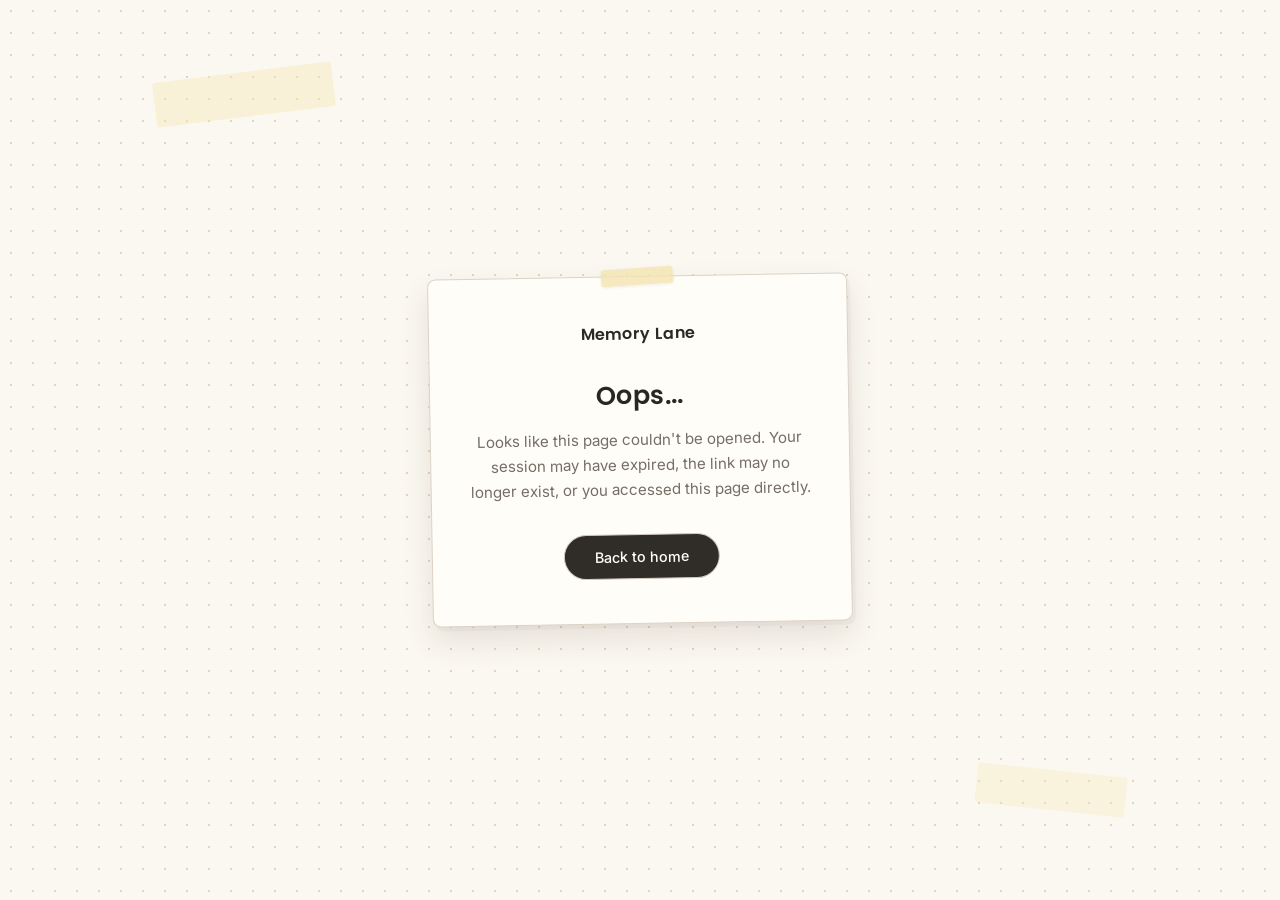
==== fallback.html @ 2fe90630 "Initial Memory Lane deployment" ====
<!DOCTYPE html>
<html lang="en">
<head>
<meta charset="UTF-8">
<meta name="viewport" content="width=device-width, initial-scale=1.0">
<meta name="description" content="Memory Lane could not open this page.">
<title>Memory Lane</title>

<link rel="preconnect" href="https://fonts.googleapis.com">
<link rel="preconnect" href="https://fonts.gstatic.com" crossorigin>
<link href="https://fonts.googleapis.com/css2?family=Poppins:wght@600&family=Inter:wght@400;500&display=swap" rel="stylesheet">

<style>
  :root {
    --bg: #FBF8F1;
    --card-bg: #FFFDF8;
    --text: #2B2926;
    --text-muted: #766E65;
    --text-faint: #A0988E;
    --border: #DCD3C7;

    --radius-lg: 8px;
    --radius-full: 999px;

    --shadow:
      0 14px 30px rgba(70, 55, 40, 0.12),
      3px 4px 0 rgba(70, 55, 40, 0.04);
  }


  /* ==========================
     RESET
  ========================== */

  * {
    margin: 0;
    padding: 0;
    box-sizing: border-box;
  }


  /* ==========================
     BODY
  ========================== */

  body {

    min-height: 100vh;

    display: flex;

    justify-content: center;

    align-items: center;

    font-family: 'Inter', sans-serif;

    background-color: var(--bg);

    color: var(--text);

    padding: 24px;

    /*
       Same paper texture as
       your Memory Lane pages
    */

    background-image:
      radial-gradient(
        #DED5C9 0.8px,
        transparent 0.8px
      );

    background-size: 22px 22px;

    position: relative;

    overflow: hidden;

  }


  /* ==========================
     DECORATIVE PAPER LAYERS
  ========================== */

  body::before {

    content: "";

    position: fixed;

    width: 180px;

    height: 45px;

    background: rgba(244, 229, 178, 0.72);

    top: 8%;

    left: 12%;

    transform: rotate(-7deg);

    border-radius: 3px;

    opacity: .55;

    pointer-events: none;

  }


  body::after {

    content: "";

    position: fixed;

    width: 150px;

    height: 40px;

    background: rgba(244, 229, 178, 0.65);

    bottom: 10%;

    right: 12%;

    transform: rotate(6deg);

    border-radius: 3px;

    opacity: .5;

    pointer-events: none;

  }


  /* ==========================
     ERROR CARD
  ========================== */

  .card {

    width: 100%;

    max-width: 420px;

    background: var(--card-bg);

    border: 1px solid var(--border);

    border-radius: var(--radius-lg);

    padding: 44px 36px;

    text-align: center;

    box-shadow: var(--shadow);

    animation: rise 0.5s ease;

    /*
       Slight handmade rotation
    */

    transform: rotate(-1deg);

    position: relative;

  }


  /* ==========================
     TAPE
  ========================== */

  .card::before {

    content: "";

    position: absolute;

    width: 72px;

    height: 17px;

    background: rgba(244, 229, 178, .8);

    top: -9px;

    left: 50%;

    transform: translateX(-50%) rotate(-3deg);

    border-radius: 3px;

    box-shadow:
      0 1px 3px rgba(70, 55, 40, .08);

  }


  /* ==========================
     LOGO
  ========================== */

  .logo {

    font-family: 'Poppins', sans-serif;

    font-size: 1rem;

    font-weight: 600;

    color: var(--text);

    letter-spacing: .02em;

    margin-bottom: 30px;

  }


  /* ==========================
     TITLE
  ========================== */

  h1 {

    font-family: 'Poppins', sans-serif;

    font-size: 1.6rem;

    font-weight: 600;

    margin-bottom: 12px;

    letter-spacing: -0.01em;

    color: #292724;

  }


  /* ==========================
     MESSAGE
  ========================== */

  p {

    color: var(--text-muted);

    font-size: .95rem;

    line-height: 1.65;

    margin-bottom: 32px;

  }


  /* ==========================
     HOME BUTTON
  ========================== */

  a {

    display: inline-block;

    border: 1px solid #D4CBC0;

    cursor: pointer;

    text-decoration: none;

    padding: 13px 30px;

    border-radius: var(--radius-full);

    font-size: .9rem;

    font-weight: 500;

    font-family: 'Inter', sans-serif;

    background: #302D29;

    color: #FFFDF8;

    transition:
      transform .2s ease,
      box-shadow .2s ease,
      background .2s ease;

  }


  a:hover {

    transform: translateY(-2px);

    background: #49443E;

    box-shadow:
      0 10px 22px rgba(60, 45, 30, .16);

  }


  a:focus-visible {

    outline: 2px solid #302D29;

    outline-offset: 3px;

  }


  /* ==========================
     FOOTER
  ========================== */

  .footer {

    margin-top: 28px;

    padding-top: 18px;

    border-top: 1px solid #E3DBD0;

    font-size: .8rem;

    color: var(--text-faint);

  }


  /* ==========================
     ANIMATION
  ========================== */

  @keyframes rise {

    from {

      opacity: 0;

      transform:
        translateY(12px)
        rotate(-1deg);

    }

    to {

      opacity: 1;

      transform:
        translateY(0)
        rotate(-1deg);

    }

  }


  /* ==========================
     REDUCED MOTION
  ========================== */

  @media (prefers-reduced-motion: reduce) {

    .card {

      animation: none;

    }

    a {

      transition: none;

    }

  }


  /* ==========================
     MOBILE
  ========================== */

  @media (max-width: 480px) {

    body {

      padding: 18px;

    }

    .card {

      padding: 36px 24px;

    }

    h1 {

      font-size: 1.35rem;

    }

  }

</style>
</head>

<body>

<div class="card" role="alert" aria-live="polite">

  <div class="logo">Memory Lane</div>

  <h1 id="title">Oops...</h1>

  <p id="message">
    Looks like this page couldn't be opened. Your session may have
    expired, the link may no longer exist, or you accessed this
    page directly.
  </p>

  <a href="../index.html">Back to home</a>

</div>

<script>
  const params = new URLSearchParams(window.location.search);
  const reason = params.get("reason");

  const title = document.getElementById("title");
  const message = document.getElementById("message");

  const reasons = {
    expired: {
      title: "Session expired",
      message: "This memory session has already expired. Start a new one to create another memory."
    },
    camera: {
      title: "Camera not available",
      message: "We couldn't access your camera. Please allow camera permission and try again."
    },
    photos: {
      title: "No photos found",
      message: "It looks like there aren't any captured photos yet. Let's start a new session."
    },
    editor: {
      title: "Nothing to edit",
      message: "There are no selected photos available for editing."
    },
    "404": {
      title: "Page not found",
      message: "The page you're looking for doesn't exist or may have been moved."
    }
  };

  const match = reasons[reason];
  if (match) {
    title.textContent = match.title;
    message.textContent = match.message;
  }
</script>

</body>
</html>
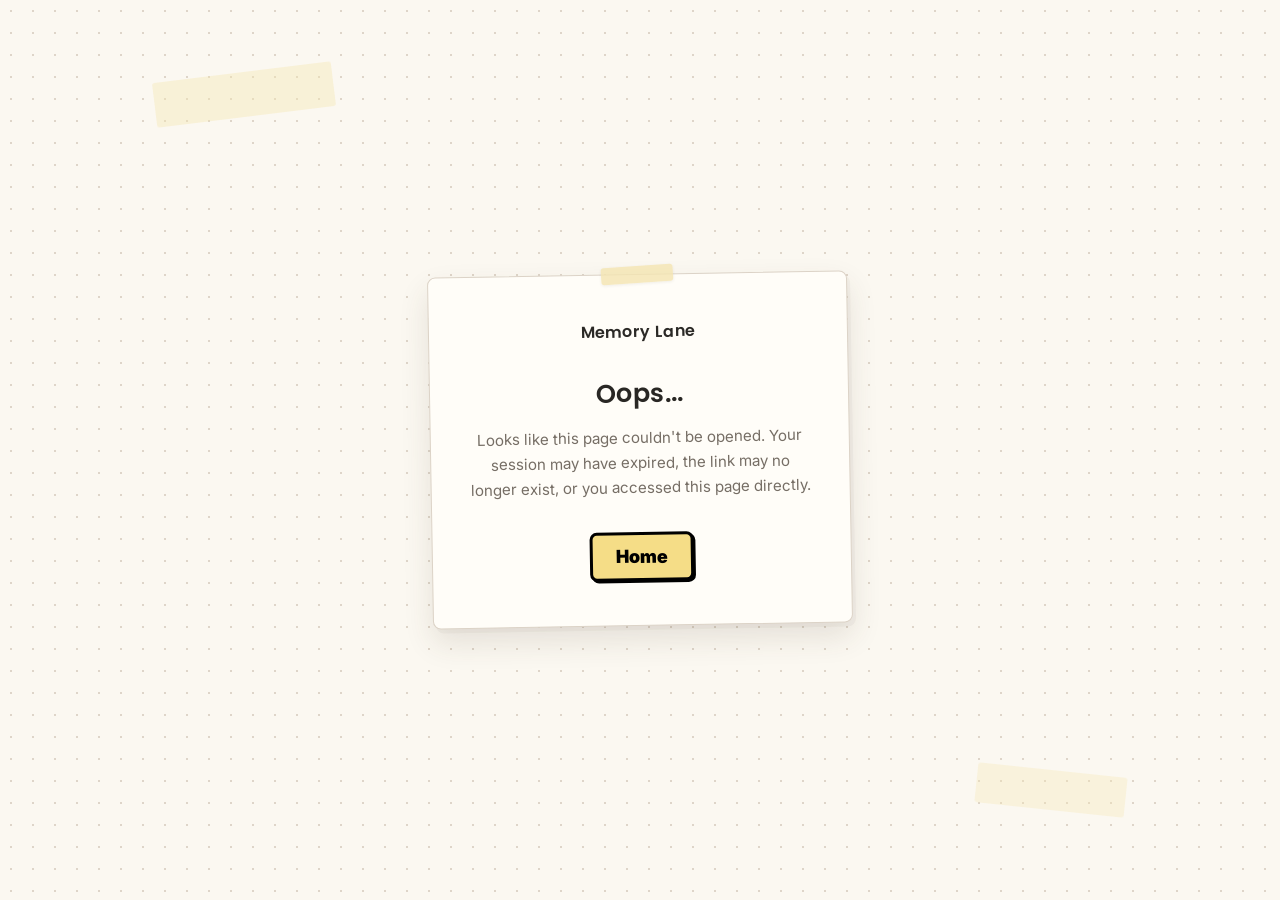
==== commit 05c09793: "Fixed few HTML Files" ====
--- a/fallback.html
+++ b/fallback.html
@@ -1,477 +1,432 @@
-<!DOCTYPE html>
+<!doctype html>
 <html lang="en">
-<head>
-<meta charset="UTF-8">
-<meta name="viewport" content="width=device-width, initial-scale=1.0">
-<meta name="description" content="Memory Lane could not open this page.">
-<title>Memory Lane</title>
-
-<link rel="preconnect" href="https://fonts.googleapis.com">
-<link rel="preconnect" href="https://fonts.gstatic.com" crossorigin>
-<link href="https://fonts.googleapis.com/css2?family=Poppins:wght@600&family=Inter:wght@400;500&display=swap" rel="stylesheet">
-
-<style>
-  :root {
-    --bg: #FBF8F1;
-    --card-bg: #FFFDF8;
-    --text: #2B2926;
-    --text-muted: #766E65;
-    --text-faint: #A0988E;
-    --border: #DCD3C7;
-
-    --radius-lg: 8px;
-    --radius-full: 999px;
-
-    --shadow:
-      0 14px 30px rgba(70, 55, 40, 0.12),
-      3px 4px 0 rgba(70, 55, 40, 0.04);
-  }
-
-
-  /* ==========================
+  <head>
+    <meta charset="UTF-8" />
+    <meta name="viewport" content="width=device-width, initial-scale=1.0" />
+    <meta name="description" content="Memory Lane could not open this page." />
+    <title>Memory Lane</title>
+
+    <link rel="preconnect" href="https://fonts.googleapis.com" />
+    <link rel="preconnect" href="https://fonts.gstatic.com" crossorigin />
+    <link
+      href="https://fonts.googleapis.com/css2?family=Poppins:wght@600&family=Inter:wght@400;500&display=swap"
+      rel="stylesheet"
+    />
+    <link rel="icon" href="../assets//icons/favicon1.png" type="image/x-icon" />
+
+    <style>
+      :root {
+        --bg: #fbf8f1;
+        --card-bg: #fffdf8;
+        --text: #2b2926;
+        --text-muted: #766e65;
+        --text-faint: #a0988e;
+        --border: #dcd3c7;
+
+        --radius-lg: 8px;
+        --radius-full: 999px;
+
+        --shadow:
+          0 14px 30px rgba(70, 55, 40, 0.12), 3px 4px 0 rgba(70, 55, 40, 0.04);
+      }
+
+      /* ==========================
      RESET
   ========================== */
 
-  * {
-    margin: 0;
-    padding: 0;
-    box-sizing: border-box;
-  }
-
-
-  /* ==========================
+      * {
+        margin: 0;
+        padding: 0;
+        box-sizing: border-box;
+      }
+
+      /* ==========================
      BODY
   ========================== */
 
-  body {
-
-    min-height: 100vh;
-
-    display: flex;
-
-    justify-content: center;
-
-    align-items: center;
-
-    font-family: 'Inter', sans-serif;
-
-    background-color: var(--bg);
-
-    color: var(--text);
-
-    padding: 24px;
-
-    /*
+      body {
+        min-height: 100vh;
+
+        display: flex;
+
+        justify-content: center;
+
+        align-items: center;
+
+        font-family: "Inter", sans-serif;
+
+        background-color: var(--bg);
+
+        color: var(--text);
+
+        padding: 24px;
+
+        /*
        Same paper texture as
        your Memory Lane pages
     */
 
-    background-image:
-      radial-gradient(
-        #DED5C9 0.8px,
-        transparent 0.8px
-      );
-
-    background-size: 22px 22px;
-
-    position: relative;
-
-    overflow: hidden;
-
-  }
-
-
-  /* ==========================
+        background-image: radial-gradient(#ded5c9 0.8px, transparent 0.8px);
+
+        background-size: 22px 22px;
+
+        position: relative;
+
+        overflow: hidden;
+      }
+
+      /* ==========================
      DECORATIVE PAPER LAYERS
   ========================== */
 
-  body::before {
-
-    content: "";
-
-    position: fixed;
-
-    width: 180px;
-
-    height: 45px;
-
-    background: rgba(244, 229, 178, 0.72);
-
-    top: 8%;
-
-    left: 12%;
-
-    transform: rotate(-7deg);
-
-    border-radius: 3px;
-
-    opacity: .55;
-
-    pointer-events: none;
-
-  }
-
-
-  body::after {
-
-    content: "";
-
-    position: fixed;
-
-    width: 150px;
-
-    height: 40px;
-
-    background: rgba(244, 229, 178, 0.65);
-
-    bottom: 10%;
-
-    right: 12%;
-
-    transform: rotate(6deg);
-
-    border-radius: 3px;
-
-    opacity: .5;
-
-    pointer-events: none;
-
-  }
-
-
-  /* ==========================
+      body::before {
+        content: "";
+
+        position: fixed;
+
+        width: 180px;
+
+        height: 45px;
+
+        background: rgba(244, 229, 178, 0.72);
+
+        top: 8%;
+
+        left: 12%;
+
+        transform: rotate(-7deg);
+
+        border-radius: 3px;
+
+        opacity: 0.55;
+
+        pointer-events: none;
+      }
+
+      body::after {
+        content: "";
+
+        position: fixed;
+
+        width: 150px;
+
+        height: 40px;
+
+        background: rgba(244, 229, 178, 0.65);
+
+        bottom: 10%;
+
+        right: 12%;
+
+        transform: rotate(6deg);
+
+        border-radius: 3px;
+
+        opacity: 0.5;
+
+        pointer-events: none;
+      }
+
+      /* ==========================
      ERROR CARD
   ========================== */
 
-  .card {
-
-    width: 100%;
-
-    max-width: 420px;
-
-    background: var(--card-bg);
-
-    border: 1px solid var(--border);
-
-    border-radius: var(--radius-lg);
-
-    padding: 44px 36px;
-
-    text-align: center;
-
-    box-shadow: var(--shadow);
-
-    animation: rise 0.5s ease;
-
-    /*
+      .card {
+        width: 100%;
+
+        max-width: 420px;
+
+        background: var(--card-bg);
+
+        border: 1px solid var(--border);
+
+        border-radius: var(--radius-lg);
+
+        padding: 44px 36px;
+
+        text-align: center;
+
+        box-shadow: var(--shadow);
+
+        animation: rise 0.5s ease;
+
+        /*
        Slight handmade rotation
     */
 
-    transform: rotate(-1deg);
-
-    position: relative;
-
-  }
-
-
-  /* ==========================
+        transform: rotate(-1deg);
+
+        position: relative;
+      }
+
+      /* ==========================
      TAPE
   ========================== */
 
-  .card::before {
-
-    content: "";
-
-    position: absolute;
-
-    width: 72px;
-
-    height: 17px;
-
-    background: rgba(244, 229, 178, .8);
-
-    top: -9px;
-
-    left: 50%;
-
-    transform: translateX(-50%) rotate(-3deg);
-
-    border-radius: 3px;
-
-    box-shadow:
-      0 1px 3px rgba(70, 55, 40, .08);
-
-  }
-
-
-  /* ==========================
+      .card::before {
+        content: "";
+
+        position: absolute;
+
+        width: 72px;
+
+        height: 17px;
+
+        background: rgba(244, 229, 178, 0.8);
+
+        top: -9px;
+
+        left: 50%;
+
+        transform: translateX(-50%) rotate(-3deg);
+
+        border-radius: 3px;
+
+        box-shadow: 0 1px 3px rgba(70, 55, 40, 0.08);
+      }
+
+      /* ==========================
      LOGO
   ========================== */
 
-  .logo {
-
-    font-family: 'Poppins', sans-serif;
-
-    font-size: 1rem;
-
-    font-weight: 600;
-
-    color: var(--text);
-
-    letter-spacing: .02em;
-
-    margin-bottom: 30px;
-
-  }
-
-
-  /* ==========================
+      .logo {
+        font-family: "Poppins", sans-serif;
+
+        font-size: 1rem;
+
+        font-weight: 600;
+
+        color: var(--text);
+
+        letter-spacing: 0.02em;
+
+        margin-bottom: 30px;
+      }
+
+      /* ==========================
      TITLE
   ========================== */
 
-  h1 {
-
-    font-family: 'Poppins', sans-serif;
-
-    font-size: 1.6rem;
-
-    font-weight: 600;
-
-    margin-bottom: 12px;
-
-    letter-spacing: -0.01em;
-
-    color: #292724;
-
-  }
-
-
-  /* ==========================
+      h1 {
+        font-family: "Poppins", sans-serif;
+
+        font-size: 1.6rem;
+
+        font-weight: 600;
+
+        margin-bottom: 12px;
+
+        letter-spacing: -0.01em;
+
+        color: #292724;
+      }
+
+      /* ==========================
      MESSAGE
   ========================== */
 
-  p {
-
-    color: var(--text-muted);
-
-    font-size: .95rem;
-
-    line-height: 1.65;
-
-    margin-bottom: 32px;
-
-  }
-
-
-  /* ==========================
+      p {
+        color: var(--text-muted);
+
+        font-size: 0.95rem;
+
+        line-height: 1.65;
+
+        margin-bottom: 32px;
+      }
+
+      /* ==========================
      HOME BUTTON
   ========================== */
 
-  a {
-
-    display: inline-block;
-
-    border: 1px solid #D4CBC0;
-
-    cursor: pointer;
-
-    text-decoration: none;
-
-    padding: 13px 30px;
-
-    border-radius: var(--radius-full);
-
-    font-size: .9rem;
-
-    font-weight: 500;
-
-    font-family: 'Inter', sans-serif;
-
-    background: #302D29;
-
-    color: #FFFDF8;
-
-    transition:
-      transform .2s ease,
-      box-shadow .2s ease,
-      background .2s ease;
-
-  }
-
-
-  a:hover {
-
-    transform: translateY(-2px);
-
-    background: #49443E;
-
-    box-shadow:
-      0 10px 22px rgba(60, 45, 30, .16);
-
-  }
-
-
-  a:focus-visible {
-
-    outline: 2px solid #302D29;
-
-    outline-offset: 3px;
-
-  }
-
-
-  /* ==========================
+      a {
+        display: inline-block;
+
+        border: 1px solid #d4cbc0;
+
+        cursor: pointer;
+
+        text-decoration: none;
+
+        padding: 13px 30px;
+
+        border-radius: var(--radius-full);
+
+        font-size: 0.9rem;
+
+        font-weight: 500;
+
+        font-family: "Inter", sans-serif;
+
+        background: #302d29;
+
+        color: #fffdf8;
+
+        transition:
+          transform 0.2s ease,
+          box-shadow 0.2s ease,
+          background 0.2s ease;
+      }
+
+      a:hover {
+        transform: translateY(-2px);
+
+        background: #49443e;
+
+        box-shadow: 0 10px 22px rgba(60, 45, 30, 0.16);
+      }
+
+      a:focus-visible {
+        outline: 2px solid #302d29;
+
+        outline-offset: 3px;
+      }
+
+      /* ==========================
      FOOTER
   ========================== */
 
-  .footer {
-
-    margin-top: 28px;
-
-    padding-top: 18px;
-
-    border-top: 1px solid #E3DBD0;
-
-    font-size: .8rem;
-
-    color: var(--text-faint);
-
-  }
-
-
-  /* ==========================
+      .footer {
+        margin-top: 28px;
+
+        padding-top: 18px;
+
+        border-top: 1px solid #e3dbd0;
+
+        font-size: 0.8rem;
+
+        color: var(--text-faint);
+      }
+
+      /* ==========================
      ANIMATION
   ========================== */
 
-  @keyframes rise {
-
-    from {
-
-      opacity: 0;
-
-      transform:
-        translateY(12px)
-        rotate(-1deg);
-
-    }
-
-    to {
-
-      opacity: 1;
-
-      transform:
-        translateY(0)
-        rotate(-1deg);
-
-    }
-
-  }
-
-
-  /* ==========================
+      @keyframes rise {
+        from {
+          opacity: 0;
+
+          transform: translateY(12px) rotate(-1deg);
+        }
+
+        to {
+          opacity: 1;
+
+          transform: translateY(0) rotate(-1deg);
+        }
+      }
+
+      /* ==========================
      REDUCED MOTION
   ========================== */
 
-  @media (prefers-reduced-motion: reduce) {
-
-    .card {
-
-      animation: none;
-
-    }
-
-    a {
-
-      transition: none;
-
-    }
-
-  }
-
-
-  /* ==========================
+      @media (prefers-reduced-motion: reduce) {
+        .card {
+          animation: none;
+        }
+
+        a {
+          transition: none;
+        }
+      }
+
+      /* ==========================
      MOBILE
   ========================== */
 
-  @media (max-width: 480px) {
-
-    body {
-
-      padding: 18px;
-
-    }
-
-    .card {
-
-      padding: 36px 24px;
-
-    }
-
-    h1 {
-
-      font-size: 1.35rem;
-
-    }
-
-  }
-
-</style>
-</head>
-
-<body>
-
-<div class="card" role="alert" aria-live="polite">
-
-  <div class="logo">Memory Lane</div>
-
-  <h1 id="title">Oops...</h1>
-
-  <p id="message">
-    Looks like this page couldn't be opened. Your session may have
-    expired, the link may no longer exist, or you accessed this
-    page directly.
-  </p>
-
-  <a href="../index.html">Back to home</a>
-
-</div>
-
-<script>
-  const params = new URLSearchParams(window.location.search);
-  const reason = params.get("reason");
-
-  const title = document.getElementById("title");
-  const message = document.getElementById("message");
-
-  const reasons = {
-    expired: {
-      title: "Session expired",
-      message: "This memory session has already expired. Start a new one to create another memory."
-    },
-    camera: {
-      title: "Camera not available",
-      message: "We couldn't access your camera. Please allow camera permission and try again."
-    },
-    photos: {
-      title: "No photos found",
-      message: "It looks like there aren't any captured photos yet. Let's start a new session."
-    },
-    editor: {
-      title: "Nothing to edit",
-      message: "There are no selected photos available for editing."
-    },
-    "404": {
-      title: "Page not found",
-      message: "The page you're looking for doesn't exist or may have been moved."
-    }
-  };
-
-  const match = reasons[reason];
-  if (match) {
-    title.textContent = match.title;
-    message.textContent = match.message;
-  }
-</script>
-
-</body>
-</html>+      @media (max-width: 480px) {
+        body {
+          padding: 18px;
+        }
+
+        .card {
+          padding: 36px 24px;
+        }
+
+        h1 {
+          font-size: 1.35rem;
+        }
+      }
+
+button {
+  background: #f5dd87;
+  font-family: inherit;
+  padding: 0.6em 1.3em;
+  font-weight: 900;
+  font-size: 18px;
+  border: 3px solid black;
+  border-radius: 0.4em;
+  box-shadow: 0.1em 0.1em;
+  cursor: pointer;
+}
+
+button:hover {
+  transform: translate(-0.05em, -0.05em);
+  box-shadow: 0.15em 0.15em;
+}
+
+button:active {
+  transform: translate(0.05em, 0.05em);
+  box-shadow: 0.05em 0.05em;
+}
+
+    </style>
+  </head>
+
+  <body>
+    <div class="card" role="alert" aria-live="polite">
+      <div class="logo">Memory Lane</div>
+
+      <h1 id="title">Oops...</h1>
+
+      <p id="message">
+        Looks like this page couldn't be opened. Your session may have expired,
+        the link may no longer exist, or you accessed this page directly.
+      </p>
+
+      <button onclick="window.location.href='index.html'">Home</button>
+
+    </div>
+
+    <script>
+      const params = new URLSearchParams(window.location.search);
+      const reason = params.get("reason");
+
+      const title = document.getElementById("title");
+      const message = document.getElementById("message");
+
+      const reasons = {
+        expired: {
+          title: "Session expired",
+          message:
+            "This memory session has already expired. Start a new one to create another memory.",
+        },
+        camera: {
+          title: "Camera not available",
+          message:
+            "We couldn't access your camera. Please allow camera permission and try again.",
+        },
+        photos: {
+          title: "No photos found",
+          message:
+            "It looks like there aren't any captured photos yet. Let's start a new session.",
+        },
+        editor: {
+          title: "Nothing to edit",
+          message: "There are no selected photos available for editing.",
+        },
+        404: {
+          title: "Page not found",
+          message:
+            "The page you're looking for doesn't exist or may have been moved.",
+        },
+      };
+
+      const match = reasons[reason];
+      if (match) {
+        title.textContent = match.title;
+        message.textContent = match.message;
+      }
+    </script>
+  </body>
+</html>
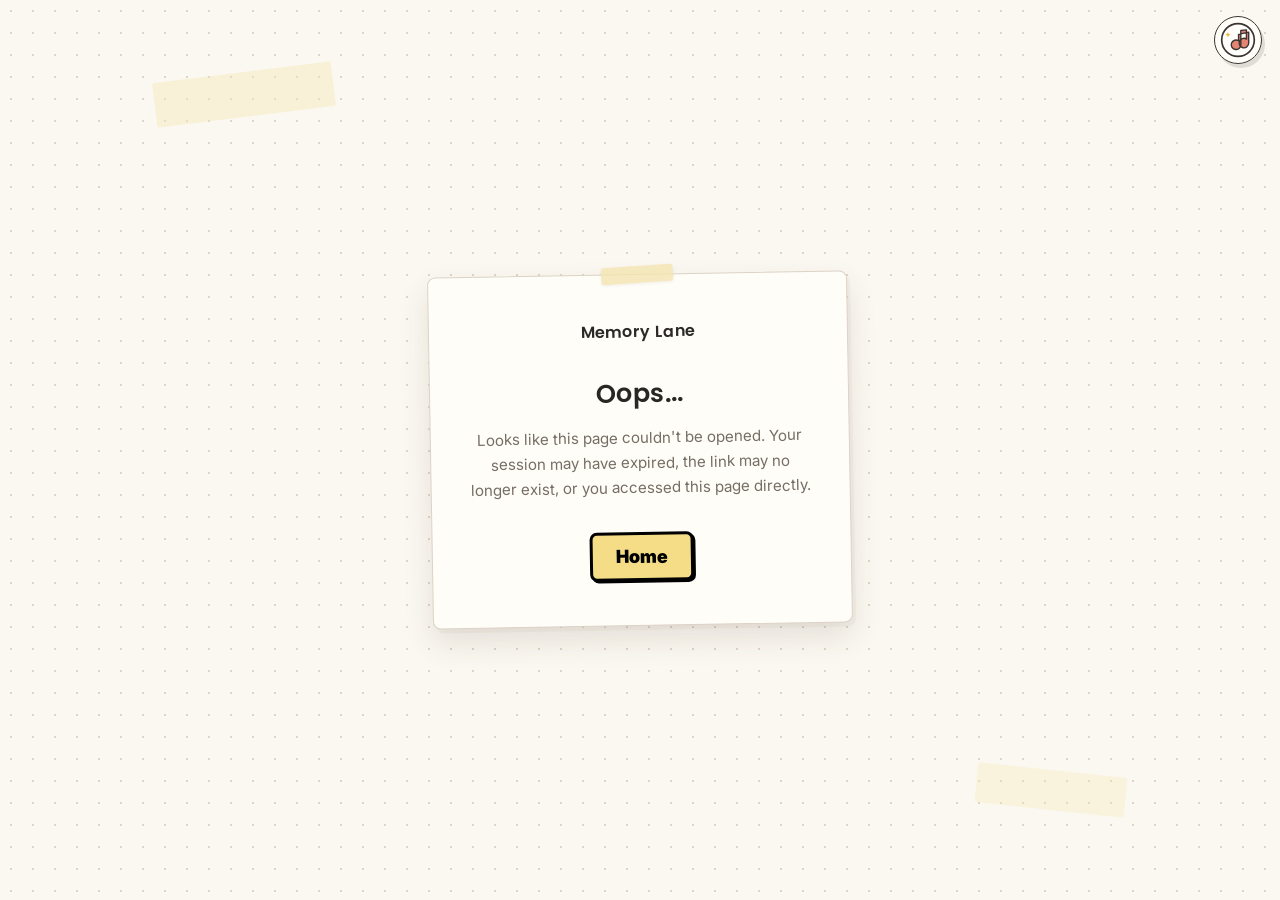
==== commit c207b0bc: "Updates from copilot used 200 credits" ====
--- a/fallback.html
+++ b/fallback.html
@@ -13,6 +13,8 @@
       rel="stylesheet"
     />
     <link rel="icon" href="../assets//icons/favicon1.png" type="image/x-icon" />
+    <link rel="stylesheet" href="css/music.css" />
+    <link rel="stylesheet" href="css/tape.css" />
 
     <style>
       :root {
@@ -348,28 +350,27 @@
         }
       }
 
-button {
-  background: #f5dd87;
-  font-family: inherit;
-  padding: 0.6em 1.3em;
-  font-weight: 900;
-  font-size: 18px;
-  border: 3px solid black;
-  border-radius: 0.4em;
-  box-shadow: 0.1em 0.1em;
-  cursor: pointer;
-}
-
-button:hover {
-  transform: translate(-0.05em, -0.05em);
-  box-shadow: 0.15em 0.15em;
-}
-
-button:active {
-  transform: translate(0.05em, 0.05em);
-  box-shadow: 0.05em 0.05em;
-}
-
+      button {
+        background: #f5dd87;
+        font-family: inherit;
+        padding: 0.6em 1.3em;
+        font-weight: 900;
+        font-size: 18px;
+        border: 3px solid black;
+        border-radius: 0.4em;
+        box-shadow: 0.1em 0.1em;
+        cursor: pointer;
+      }
+
+      button:hover {
+        transform: translate(-0.05em, -0.05em);
+        box-shadow: 0.15em 0.15em;
+      }
+
+      button:active {
+        transform: translate(0.05em, 0.05em);
+        box-shadow: 0.05em 0.05em;
+      }
     </style>
   </head>
 
@@ -384,10 +385,10 @@
         the link may no longer exist, or you accessed this page directly.
       </p>
 
-      <button onclick="window.location.href='index.html'">Home</button>
-
+      <button onclick="window.location.href = 'index.html'">Home</button>
     </div>
 
+    <script src="js/session-music.js"></script>
     <script>
       const params = new URLSearchParams(window.location.search);
       const reason = params.get("reason");
--- a/css/music.css
+++ b/css/music.css
@@ -0,0 +1,61 @@
+/* Shared music control for non-landing pages. */
+
+.session-music-toggle {
+  position: fixed;
+  top: max(16px, env(safe-area-inset-top));
+  right: max(18px, env(safe-area-inset-right));
+  z-index: 1000;
+  width: 48px;
+  height: 48px;
+  display: grid;
+  place-items: center;
+  padding: 5px;
+  border: 1.5px solid #393632;
+  border-radius: 50%;
+  background: rgba(255, 254, 248, 0.94);
+  box-shadow: 3px 4px 0 rgba(41, 40, 39, 0.13);
+  cursor: pointer;
+  transition:
+    transform 0.2s ease,
+    box-shadow 0.2s ease;
+}
+
+.session-music-toggle:hover,
+.session-music-toggle:focus-visible {
+  transform: translateY(-2px) rotate(-5deg);
+  box-shadow: 4px 6px 0 rgba(41, 40, 39, 0.17);
+}
+
+.session-music-toggle:focus-visible {
+  outline: 3px solid #e9b83f;
+  outline-offset: 3px;
+}
+
+.session-music-toggle img {
+  width: 36px;
+  height: 36px;
+  display: block;
+}
+
+.session-music-toggle.is-playing img {
+  animation: music-note-spin 2.8s linear infinite;
+}
+
+.session-music-toggle.is-unavailable {
+  opacity: 0.55;
+  cursor: not-allowed;
+}
+
+@keyframes music-note-spin {
+  to {
+    transform: rotate(360deg);
+  }
+}
+
+@media (prefers-reduced-motion: reduce) {
+  .session-music-toggle,
+  .session-music-toggle.is-playing img {
+    animation: none;
+    transition: none;
+  }
+}
--- a/css/tape.css
+++ b/css/tape.css
@@ -0,0 +1,106 @@
+/* Shared tape and paper details for non-landing pages. */
+
+body {
+  background-color: #f7f5f0;
+  background-image:
+    radial-gradient(
+      circle at 14% 18%,
+      rgba(231, 131, 114, 0.07),
+      transparent 25%
+    ),
+    radial-gradient(
+      circle at 86% 74%,
+      rgba(233, 184, 63, 0.08),
+      transparent 23%
+    ),
+    repeating-linear-gradient(
+      0deg,
+      rgba(57, 54, 50, 0.015) 0 1px,
+      transparent 1px 5px
+    );
+}
+
+.start-page,
+.camera-page,
+.edit-page,
+.featured-wall,
+.privacy-page main,
+.about-page main,
+.page main {
+  position: relative;
+}
+
+.start-page::before,
+.camera-page::before,
+.edit-page::before,
+.featured-wall::before,
+.privacy-page main::before,
+.about-page main::before,
+.page main::before {
+  content: "";
+  position: fixed;
+  top: 12%;
+  left: 5%;
+  width: 150px;
+  height: 30px;
+  z-index: 0;
+  opacity: 0.48;
+  pointer-events: none;
+  background: rgba(244, 229, 178, 0.78);
+  border: 1px solid rgba(57, 54, 50, 0.12);
+  border-radius: 3px;
+  transform: rotate(-7deg);
+  box-shadow:
+    930px 160px 0 -2px rgba(244, 229, 178, 0.62),
+    520px 650px 0 1px rgba(231, 131, 114, 0.18),
+    1080px 690px 0 -1px rgba(244, 229, 178, 0.56);
+}
+
+.start-page::after,
+.camera-page::after,
+.edit-page::after,
+.featured-wall::after,
+.privacy-page main::after,
+.about-page main::after,
+.page main::after {
+  content: "";
+  position: fixed;
+  right: 6%;
+  bottom: 12%;
+  width: 110px;
+  height: 24px;
+  z-index: 0;
+  opacity: 0.42;
+  pointer-events: none;
+  background: rgba(244, 229, 178, 0.68);
+  border: 1px solid rgba(57, 54, 50, 0.1);
+  border-radius: 3px;
+  transform: rotate(6deg);
+  box-shadow:
+    -740px -330px 0 -3px rgba(244, 229, 178, 0.58),
+    -240px -530px 0 0 rgba(231, 131, 114, 0.15);
+}
+
+.start-page > *,
+.camera-page > *,
+.edit-page > *,
+.featured-wall > *,
+.privacy-page main > *,
+.about-page main > *,
+.page main > * {
+  position: relative;
+  z-index: 1;
+}
+
+@media (max-width: 700px) {
+  .start-page::before,
+  .camera-page::before,
+  .edit-page::before,
+  .featured-wall::before,
+  .privacy-page main::before,
+  .about-page main::before,
+  .page main::before {
+    transform: scale(0.7) rotate(-7deg);
+    transform-origin: top left;
+  }
+}
